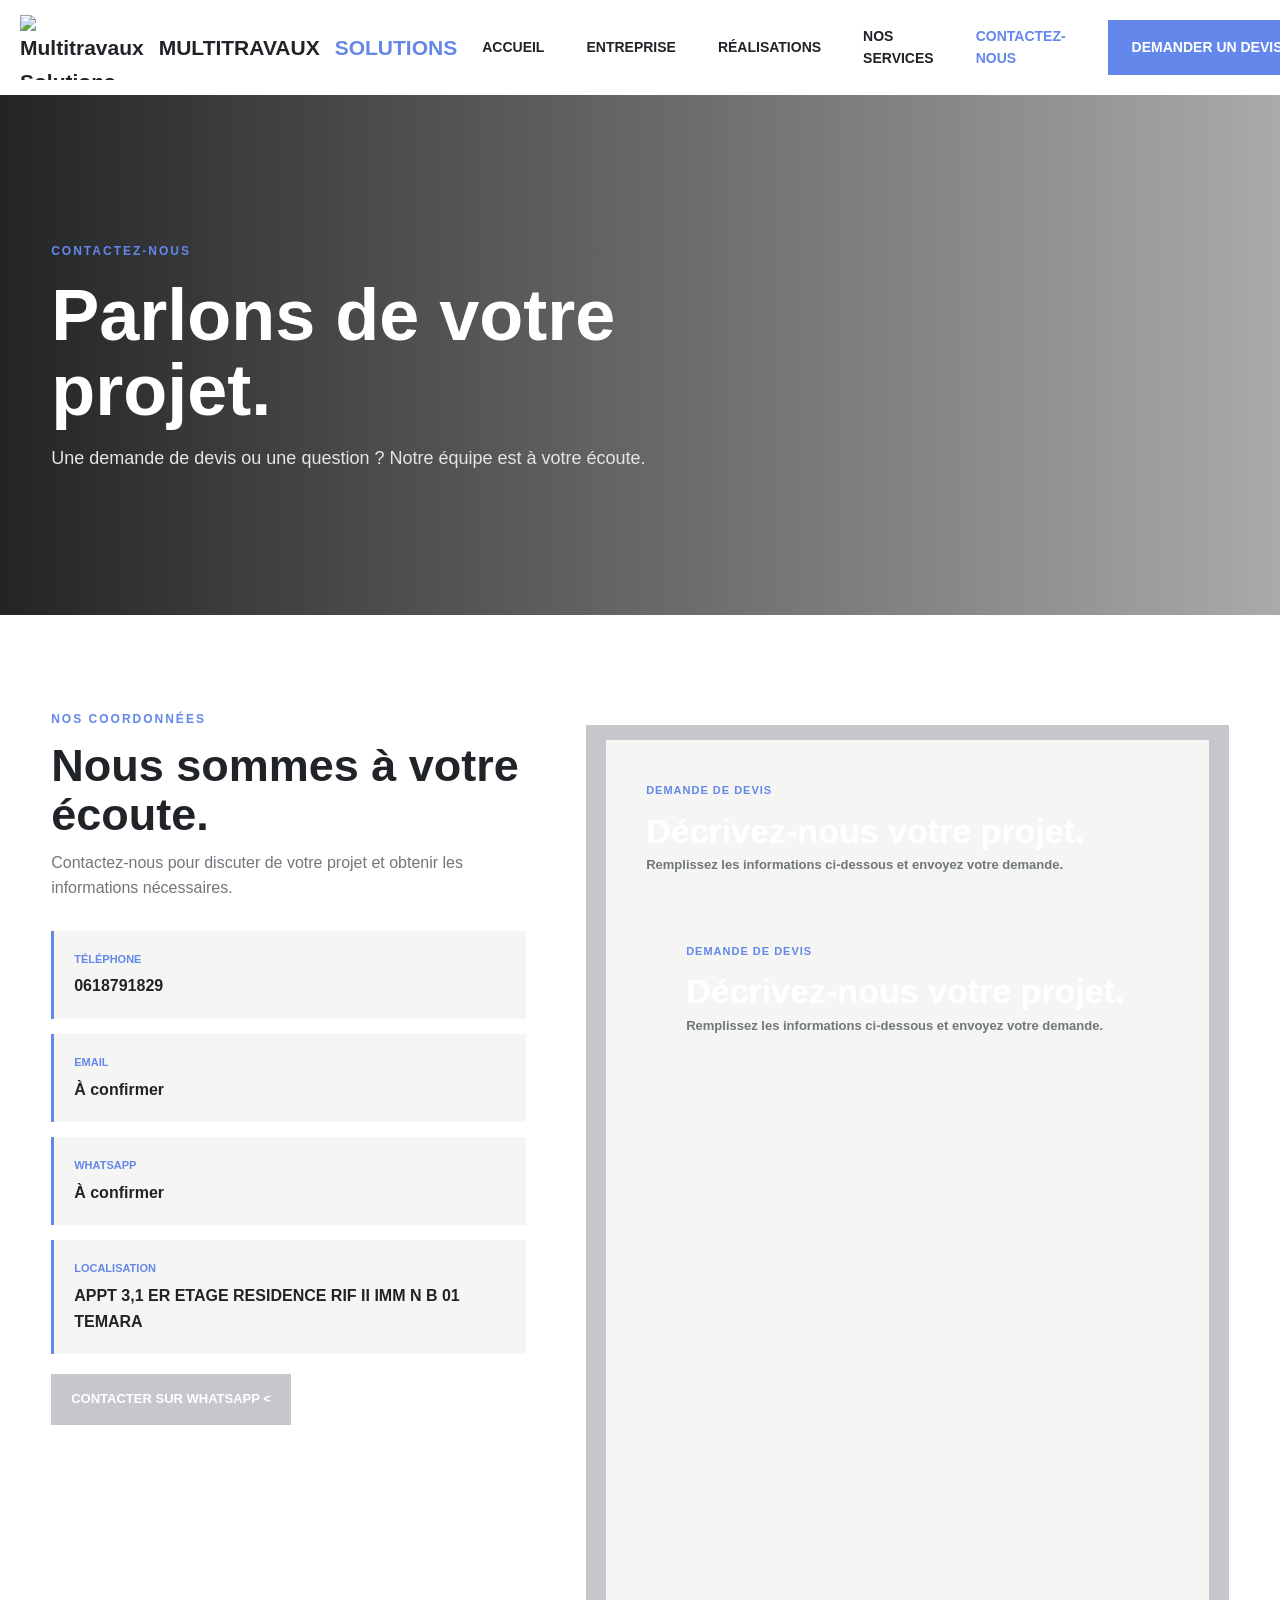
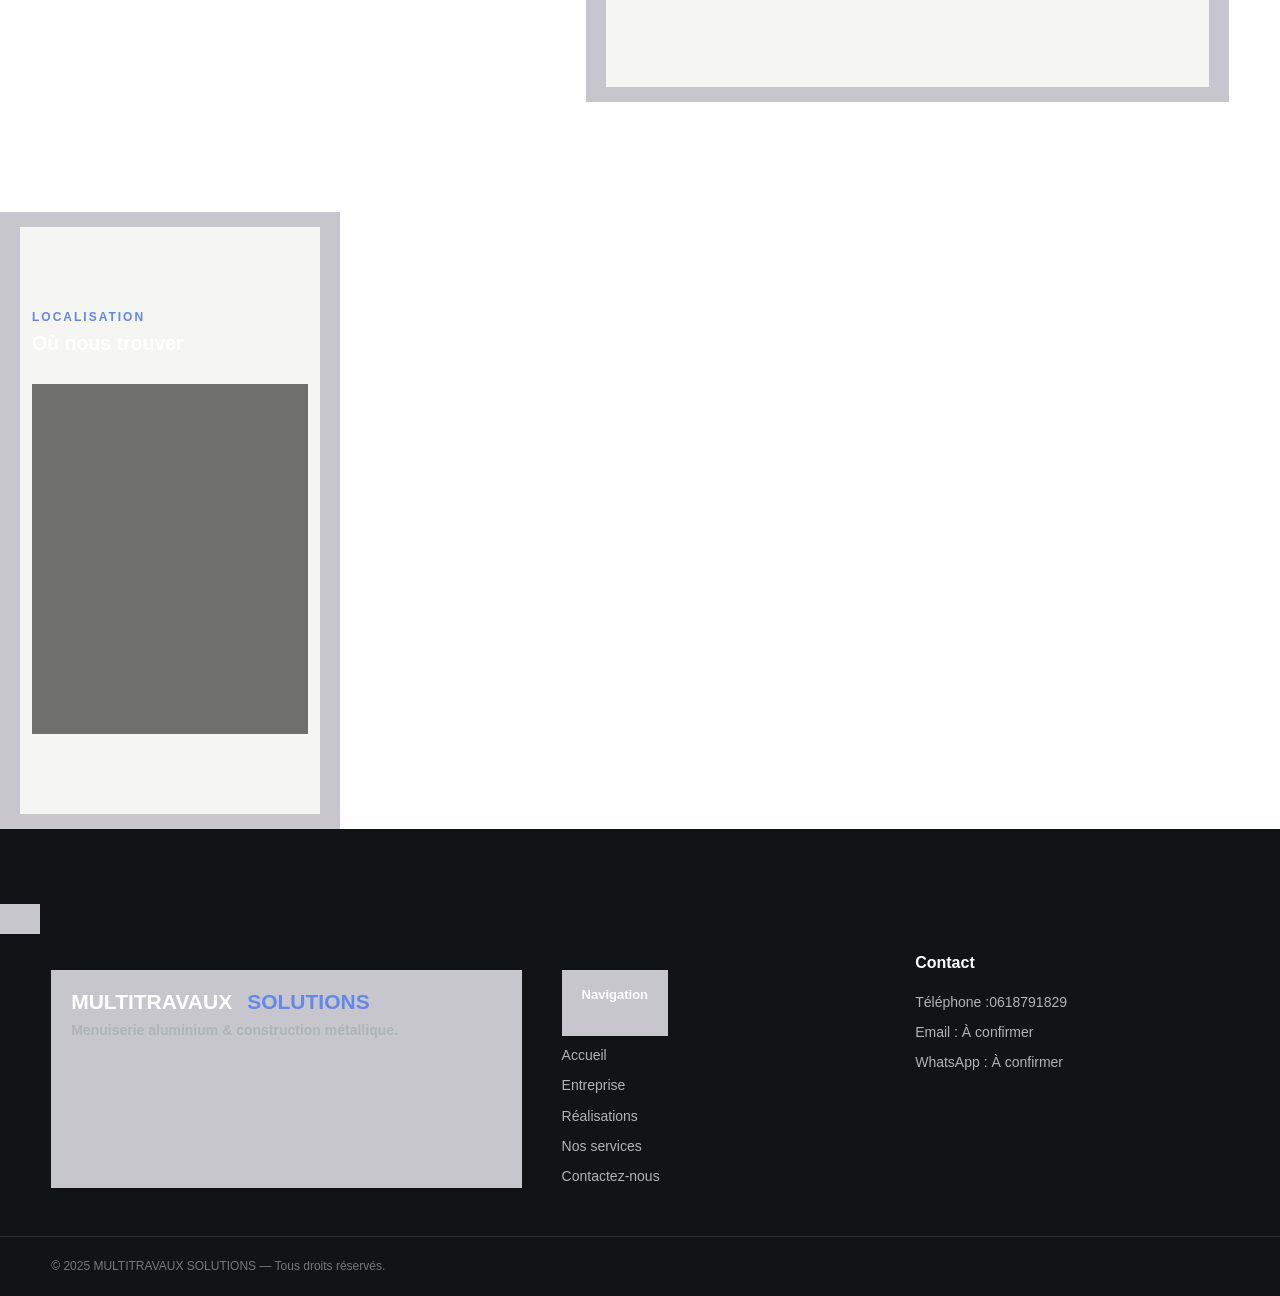
==== contact.html @ ccea805b "Add files via upload" ====
<!DOCTYPE html>
<html lang="fr">

<head>

    <meta charset="UTF-8">

    <meta name="viewport"
          content="width=device-width, initial-scale=1.0">

    <title>
        Contact | MULTITRAVAUX SOLUTIONS
    </title>

    <link rel="stylesheet" href="style.css">

</head>

<body>


<header>

    <div class="container navbar">

        <a href="index.html" class="logo">
            <img src="image/logo,png" alt="Multitravaux Solutions">
            MULTITRAVAUX <span>SOLUTIONS</span>
        </a>

        <button class="menu-btn" onclick="toggleMenu()">
            ☰
        </button>

        <nav id="navLinks">

            <a href="index.html">
                ACCUEIL
            </a>

            <a href="entreprise.html">
                ENTREPRISE
            </a>

            <a href="realisations.html">
                RÉALISATIONS
            </a>

            <a href="services.html">
                NOS SERVICES
            </a>

            <a href="contact.html" class="active">
                CONTACTEZ-NOUS
            </a>

            <a href="contact.html" class="quote-btn">
                DEMANDER UN DEVIS
            </a>

        </nav>

    </div>

</header>


<section class="contact-hero">

    <div class="container">

        <span class="eyebrow">
            CONTACTEZ-NOUS
        </span>

        <h1>
            Parlons de votre projet.
        </h1>

        <p>
            Une demande de devis ou une question ?
            Notre équipe est à votre écoute.
        </p>

    </div>

</section>


<section class="section">

    <div class="container contact-layout">


        <!-- CONTACT INFO -->

        <div class="contact-side">

            <span class="eyebrow">
                NOS COORDONNÉES
            </span>

            <h2>
                Nous sommes à votre écoute.
            </h2>

            <p>
                Contactez-nous pour discuter de votre projet
                et obtenir les informations nécessaires.
            </p>


            <div class="contact-details">

                <div>
                    <span>
                        TÉLÉPHONE
                    </span>

                    <strong>
                       0618791829
                    </strong>
                </div>


                <div>
                    <span>
                        EMAIL
                    </span>

                    <strong>
                        À confirmer
                    </strong>
                </div>


                <div>
                    <span>
                        WHATSAPP
                    </span>

                    <strong>
                        À confirmer
                    </strong>
                </div>


                <div>
                    <span>
                        LOCALISATION
                    </span>

                    <strong>
                       APPT 3,1 ER ETAGE RESIDENCE RIF II IMM N B 01 TEMARA
                    </strong>
                </div>

            </div>
                <a href="https://wa.me/212717233730"
                    class="whatsapp-btn"
                    target="_blank">

                        CONTACTER SUR WHATSAPP

                <

                        
        </div>


        <!-- FORM -->

        <div class="form-box">

            <span class="tag">
                DEMANDE DE DEVIS
            </span>

            <h2>
                Décrivez-nous votre projet.
            </h2>

            <p>
                Remplissez les informations ci-dessous
                et envoyez votre demande.
            </p>

            <div class="form-box">

    <span class="tag">
        DEMANDE DE DEVIS
    </span>

    <h2>
        Décrivez-nous votre projet.
    </h2>

    <p>
        Remplissez les informations ci-dessous
        et envoyez votre demande.
    </p>

        <!-- JOTFORM -->
        <iframe
            id="JotFormIFrame-262285543872061"
            title="Demande de devis professionnel"
            onload="window.parent.scrollTo(0,0)"
            allowtransparency="true"
            allow="geolocation; microphone; camera; fullscreen; payment"
            src="https://form.jotform.com/262285543872061"
            frameborder="0"
            style="min-width:100%;max-width:100%;height:539px;border:none;"
            scrolling="no">
        </iframe>

        <script src="https://cdn.jotfor.ms/s/umd/latest/for-form-embed-handler.js"></script>
        
        <script>
            window.jotformEmbedHandler(
                "iframe[id='JotFormIFrame-262285543872061']",
                "https://form.jotform.com/"
            );
        </script>

    </div>
          
</section>


<section class="map-section">

    <div class="container">

        <span class="eyebrow">
            LOCALISATION
        </span>

        <h2>
            Où nous trouver
        </h2>

        <div class="map">
            <iframe
                src="https://www.google.com/maps?q=33.921257,-6.899872&output=embed"
                width="100%"
                height="400"
                style="border:0;"
                allowfullscreen=""
                loading="lazy"
                referrerpolicy="no-referrer-when-downgrade">
            </iframe>
        </div>
</div>

    </div>

</section>


<footer>

    <div class="container footer-grid">

        <div>

            <div class="logo">
                MULTITRAVAUX <span>SOLUTIONS</span>
            </div>

            <p>
                Menuiserie aluminium & construction métallique.
            </p>

        </div>


        <div>

            <h4>
                Navigation
            </h4>

            <a href="index.html">Accueil</a>
            <a href="entreprise.html">Entreprise</a>
            <a href="realisations.html">Réalisations</a>
            <a href="services.html">Nos services</a>
            <a href="contact.html">Contactez-nous</a>

        </div>


        <div>

            <h4>
                Contact
            </h4>

            <p>
                Téléphone :0618791829
            </p>

            <p>
                Email : À confirmer
            </p>

            <p>
                WhatsApp : À confirmer
            </p>

        </div>

    </div>


    <div class="footer-bottom">

        <div class="container">
            © 2025 MULTITRAVAUX SOLUTIONS —
            Tous droits réservés.
        </div>

    </div>

</footer>


<script src="script.js"></script>

</body>
---- style.css ----
* {
    margin: 0;
    padding: 0;
    box-sizing: border-box;
}

:root {
    --orange: #6387ea;
    --dark: #c7c6cd;
    --dark2: #20252a;
    --light: #f5f5f3;
    --white: #ffffff;
    --text: #202428;
    --gray: #70777d;
    --border: #e5e5e5;
}

html {
    scroll-behavior: smooth;
}

body {
    font-family: Arial, Helvetica, sans-serif;
    color: var(--text);
    background: white;
    line-height: 1.6;
}

a {
    text-decoration: none;
    color: inherit;
}

img {
    display: block;
    width: 100%;
    object-fit: cover;
}

.container {
    width: 92%;
    max-width: 1180px;
    margin: auto;
}

header .container {
    width: 100%;
    max-width: 100%;
    padding: 0 20px;   /* jdid: bghd l-logo mn l-hafa b espace zghir bark */
}

.navbar {
    min-height: 95px;
    display: flex;
    align-items: center;
    justify-content: space-between;
    gap: 25px;
}

.logo {
    display: flex;
    align-items: center;
    gap: 15px;  
    font-size: 21px;
    font-weight: 900;
}

.logo img {
    height: 65px;
    width: auto;
}
.logo span {
    color: var(--orange);
}

nav {
    display: flex;
    align-items: center;
    gap: 42px;   
}
nav a {
    font-size: 14px;
    font-weight: 700;
    transition: .3s;
}

nav a:hover,
nav a.active {
    color: var(--orange);
}

.quote-btn {
    display: inline-block;
    background: var(--orange);
    color: white !important;
    padding: 16px 24px;
    white-space: nowrap;
}

.menu-btn {
    display: none;
    background: none;
    border: none;
    font-size: 28px;
    cursor: pointer;
}


/* ================= HERO ================= */

.home-hero,
.page-hero,
.contact-hero {
    min-height: 520px;
    display: flex;
    align-items: center;
    color: white;
    background:
        linear-gradient(
            90deg,
            rgba(10,12,14,.9),
            rgba(10,12,14,.35)
        ),
        url("https://images.unsplash.com/photo-1504917595217-d4dc5ebe6122?auto=format&fit=crop&w=1800&q=85")
        center/cover;
}

.page-hero {
    min-height: 430px;
}

.contact-hero {
    background:
        linear-gradient(
            90deg,
            rgba(10,12,14,.9),
            rgba(10,12,14,.35)
        ),
        url("https://images.unsplash.com/photo-1497366754035-f200968a6e72?auto=format&fit=crop&w=1800&q=85")
        center/cover;
}

.home-hero h1,
.page-hero h1,
.contact-hero h1 {
    max-width: 800px;
    font-size: clamp(45px, 6vw, 72px);
    line-height: 1.05;
    margin: 15px 0;
}

.home-hero p,
.page-hero p,
.contact-hero p {
    max-width: 650px;
    color: #e5e5e5;
    font-size: 18px;
}

.eyebrow {
    color: var(--orange);
    font-size: 12px;
    font-weight: 800;
    letter-spacing: 2px;
    text-transform: uppercase;
}


/* ================= BUTTON ================= */

.btn {
    display: inline-block;
    background: var(--orange);
    color: white;
    border: none;
    padding: 15px 25px;
    font-size: 13px;
    font-weight: 800;
    cursor: pointer;
    transition: .3s;
}

.btn:hover {
    transform: translateY(-3px);
    background: #7693e2;
}

.btn-dark {
    background: var(--dark);
}

.btn-white {
    background: white;
    color: var(--dark);
}

.hero-buttons {
    display: flex;
    gap: 15px;
    margin-top: 30px;
}

.btn-outline {
    background: transparent;
    border: 1px solid white;
}

.center-btn {
    text-align: center;
    margin-top: 40px;
}


/* ================= SECTIONS ================= */

.section {
    padding: 90px 0;
}

.light-section {
    background: var(--light);
}

.section-head {
    max-width: 750px;
    margin-bottom: 45px;
}

.section h2 {
    font-size: clamp(32px,4vw,48px);
    line-height: 1.1;
    margin: 10px 0 15px;
}

.section p {
    color: var(--gray);
}


/* ================= TWO COLUMNS ================= */

.two-columns {
    display: grid;
    grid-template-columns: 1fr 1fr;
    gap: 60px;
    align-items: center;
}

.two-columns img {
    height: 470px;
}


/* ================= CARDS ================= */

.cards {
    display: grid;
    grid-template-columns: repeat(3,1fr);
    gap: 25px;
}

.card {
    background: white;
    border: 1px solid var(--border);
    overflow: hidden;
    transition: .3s;
}

.card:hover {
    transform: translateY(-5px);
    box-shadow: 0 15px 35px rgba(0,0,0,.08);
}

.card img {
    height: 240px;
}

.card-content {
    padding: 25px;
}

.card-content h3 {
    font-size: 21px;
    margin-bottom: 8px;
}

.tag {
    display: inline-block;
    color: var(--orange);
    font-size: 11px;
    font-weight: 800;
    letter-spacing: 1px;
    margin-bottom: 8px;
}


/* ================= PROJECT ================= */

.project-feature {
    display: grid;
    grid-template-columns: 1.3fr 1fr;
    background: var(--light);
}

.project-feature img {
    height: 430px;
}

.project-feature > div {
    padding: 50px;
    display: flex;
    flex-direction: column;
    justify-content: center;
}

.project-grid {
    display: grid;
    grid-template-columns: repeat(2,1fr);
    gap: 25px;
}

.project-card {
    border: 1px solid var(--border);
    overflow: hidden;
    background: white;
}

.project-card img {
    height: 330px;
}

.project-info {
    padding: 25px;
}

.project-info h3 {
    font-size: 25px;
    margin-bottom: 8px;
}


/* ================= SERVICES ================= */

.service-list {
    display: flex;
    flex-direction: column;
    gap: 80px;
}

.service-row {
    display: grid;
    grid-template-columns: 1fr 1fr;
    gap: 60px;
    align-items: center;
}

.service-row.reverse img {
    order: 2;
}

.service-row img {
    height: 420px;
}

.service-row h2 {
    font-size: 42px;
}


/* ================= VALUES ================= */

.values-grid {
    display: grid;
    grid-template-columns: repeat(2,1fr);
    gap: 20px;
}

.value-big {
    padding: 35px;
    background: white;
    border-left: 4px solid var(--orange);
}

.value-big strong {
    display: block;
    font-size: 22px;
    margin-bottom: 10px;
}


/* ================= DARK ================= */

.dark-section {
    background: var(--dark);
    color: white;
}

.dark-section p {
    color: #bfc4c7;
}

.process-grid {
    display: grid;
    grid-template-columns: repeat(3,1fr);
    gap: 20px;
    margin-top: 40px;
}

.process-grid div {
    padding: 30px;
    border: 1px solid #333;
}

.process-grid span {
    color: var(--orange);
    font-weight: 900;
    font-size: 28px;
}


/* ================= CONTACT ================= */

.contact-layout {
    display: grid;
    grid-template-columns: .85fr 1.15fr;
    gap: 60px;
}

.contact-side h2 {
    font-size: 45px;
    line-height: 1.1;
    margin: 10px 0;
}

.contact-details {
    display: grid;
    gap: 15px;
    margin-top: 30px;
}

.contact-details div {
    padding: 20px;
    background: var(--light);
    border-left: 3px solid var(--orange);
}

.contact-details span {
    display: block;
    color: var(--orange);
    font-size: 11px;
    font-weight: 800;
}

.contact-details strong {
    display: block;
    margin-top: 5px;
}

.whatsapp-btn {
    display: inline-block;
    margin-top: 20px;
    background: var(--dark);
    color: white;
    padding: 15px 20px;
    font-size: 13px;
    font-weight: 800;
}

.form-box {
    background: var(--light);
    padding: 40px;
}

.form-box h2 {
    font-size: 34px;
    margin: 5px 0;
}

.form-box p {
    margin-bottom: 25px;
}

form {
    display: grid;
    gap: 15px;
}

.form-row {
    display: grid;
    grid-template-columns: 1fr 1fr;
    gap: 15px;
}

input,
select,
textarea {
    width: 100%;
    border: 1px solid #ddd;
    background: white;
    padding: 15px;
    font: inherit;
    outline: none;
}

input:focus,
select:focus,
textarea:focus {
    border-color: var(--orange);
}

textarea {
    min-height: 160px;
    resize: vertical;
}


/* ================= MAP ================= */

.map-section {
    padding: 80px 0;
    background: var(--light);
}

.map {
    height: 350px;
    margin-top: 25px;
    display: flex;
    align-items: center;
    justify-content: center;
    color: white;
    font-weight: 800;
    background:
        linear-gradient(rgba(0,0,0,.55),rgba(0,0,0,.55)),
        url("https://images.unsplash.com/photo-1524666041070-9f7d3f5c3f22?auto=format&fit=crop&w=1600&q=85")
        center/cover;
}


/* ================= CTA ================= */

.cta {
    padding: 55px 0;
    background: var(--orange);
    color: white;
}

.cta-content {
    display: flex;
    align-items: center;
    justify-content: space-between;
    gap: 25px;
}

.cta h2 {
    font-size: 35px;
}

.cta .eyebrow {
    color: white;
}


/* ================= FOOTER ================= */

footer {
    background: #111416;
    color: white;
    padding-top: 55px;
}

.footer-grid {
    display: grid;
    grid-template-columns: 1.5fr 1fr 1fr;
    gap: 40px;
    padding-bottom: 40px;
}

footer h4 {
    margin-bottom: 15px;
}

footer a,
footer p {
    display: block;
    color: #aeb4b8;
    font-size: 14px;
    margin-bottom: 8px;
}

.footer-bottom {
    border-top: 1px solid #292d30;
    padding: 20px 0;
    color: #777;
    font-size: 12px;
}


/* ================= MOBILE ================= */

@media(max-width:800px) {

    .menu-btn {
        display: block;
    }

    nav {
        display: none;
        position: absolute;
        top: 82px;
        left: 0;
        right: 0;
        background: white;
        padding: 25px;
        flex-direction: column;
        align-items: flex-start;
        gap: 20px;
        border-bottom: 1px solid var(--border);
    }

    nav.show {
        display: flex;
    }

    .home-hero,
    .page-hero,
    .contact-hero {
        min-height: 500px;
    }

    .home-hero h1,
    .page-hero h1,
    .contact-hero h1 {
        font-size: 48px;
    }

    .section {
        padding: 65px 0;
    }

    .two-columns,
    .project-feature,
    .contact-layout,
    .service-row {
        grid-template-columns: 1fr;
    }

    .service-row.reverse img {
        order: 0;
    }

    .service-row img,
    .two-columns img {
        height: 330px;
    }

    .cards,
    .project-grid,
    .values-grid,
    .process-grid,
    .footer-grid {
        grid-template-columns: 1fr;
    }

    .project-feature > div {
        padding: 35px;
    }

    .hero-buttons,
    .cta-content {
        flex-direction: column;
        align-items: flex-start;
    }

    .form-row {
        grid-template-columns: 1fr;
    }

    .form-box {
        padding: 25px;
    }

}
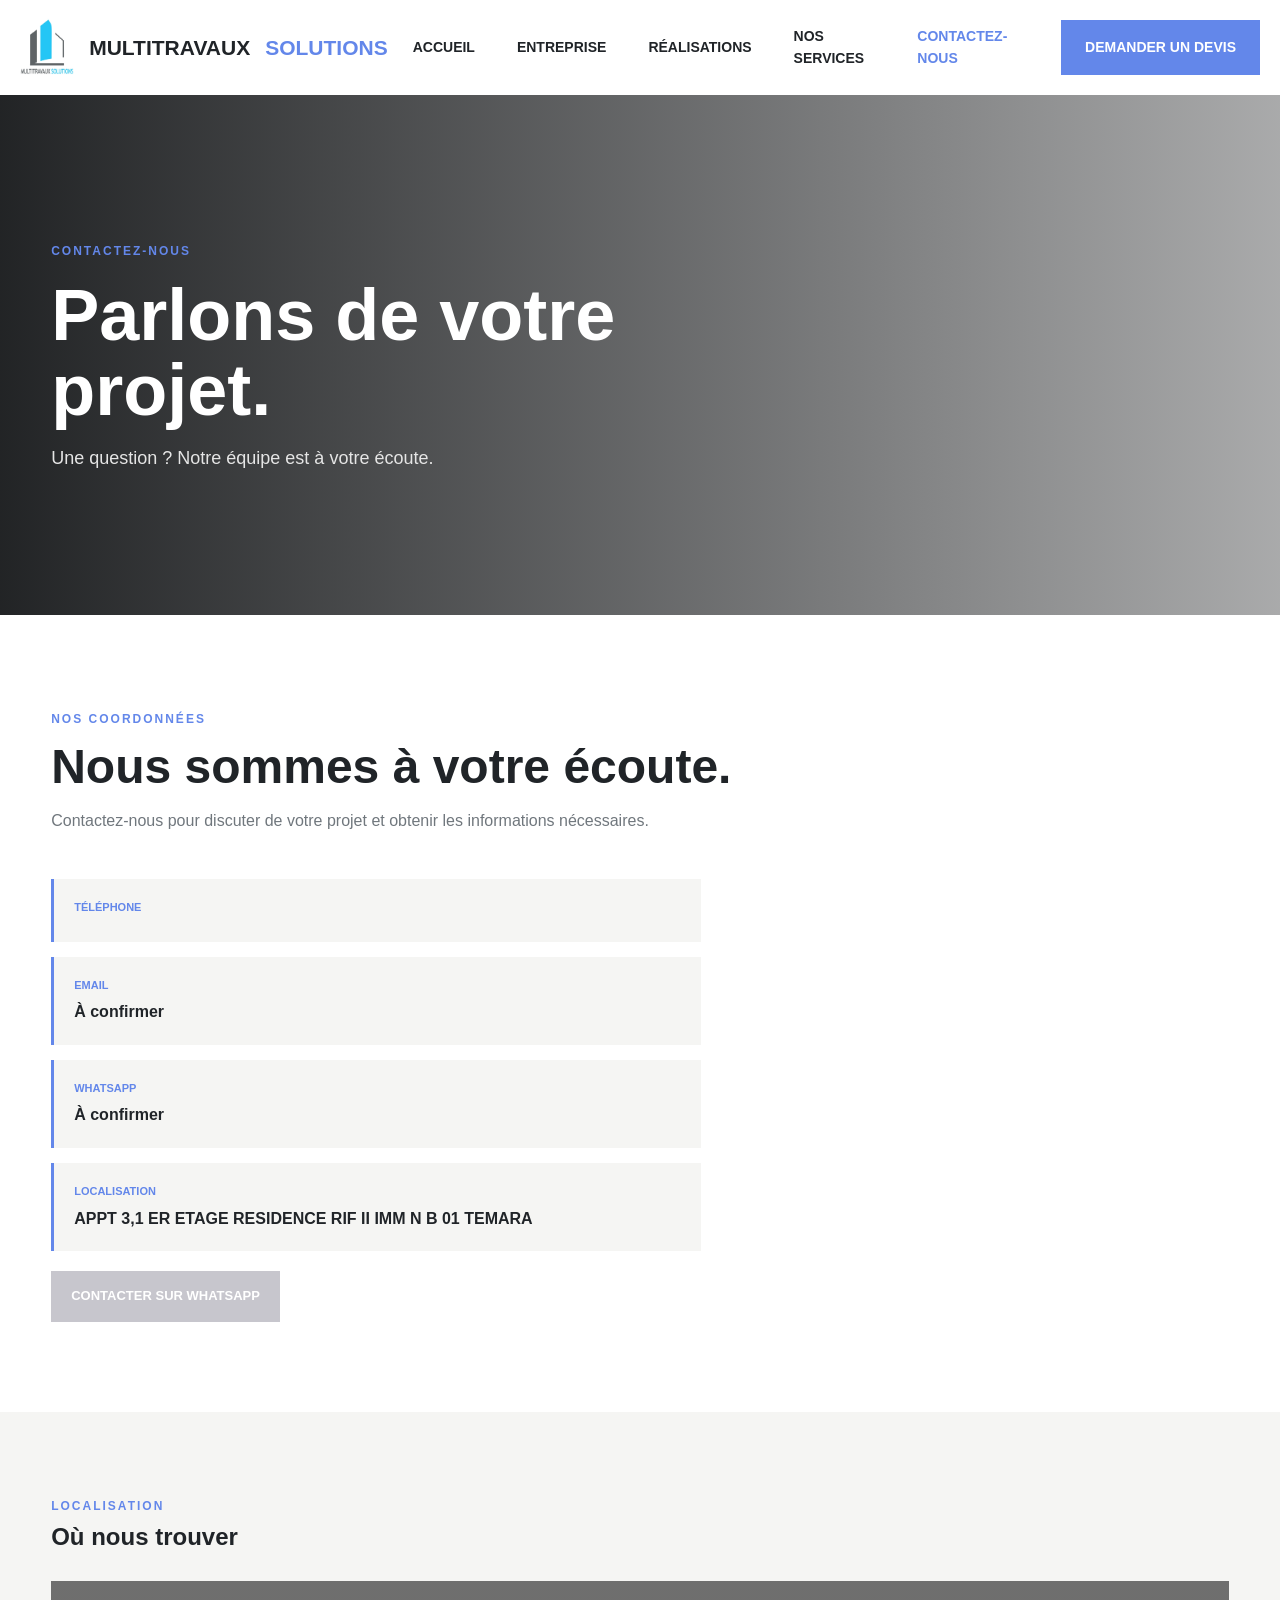
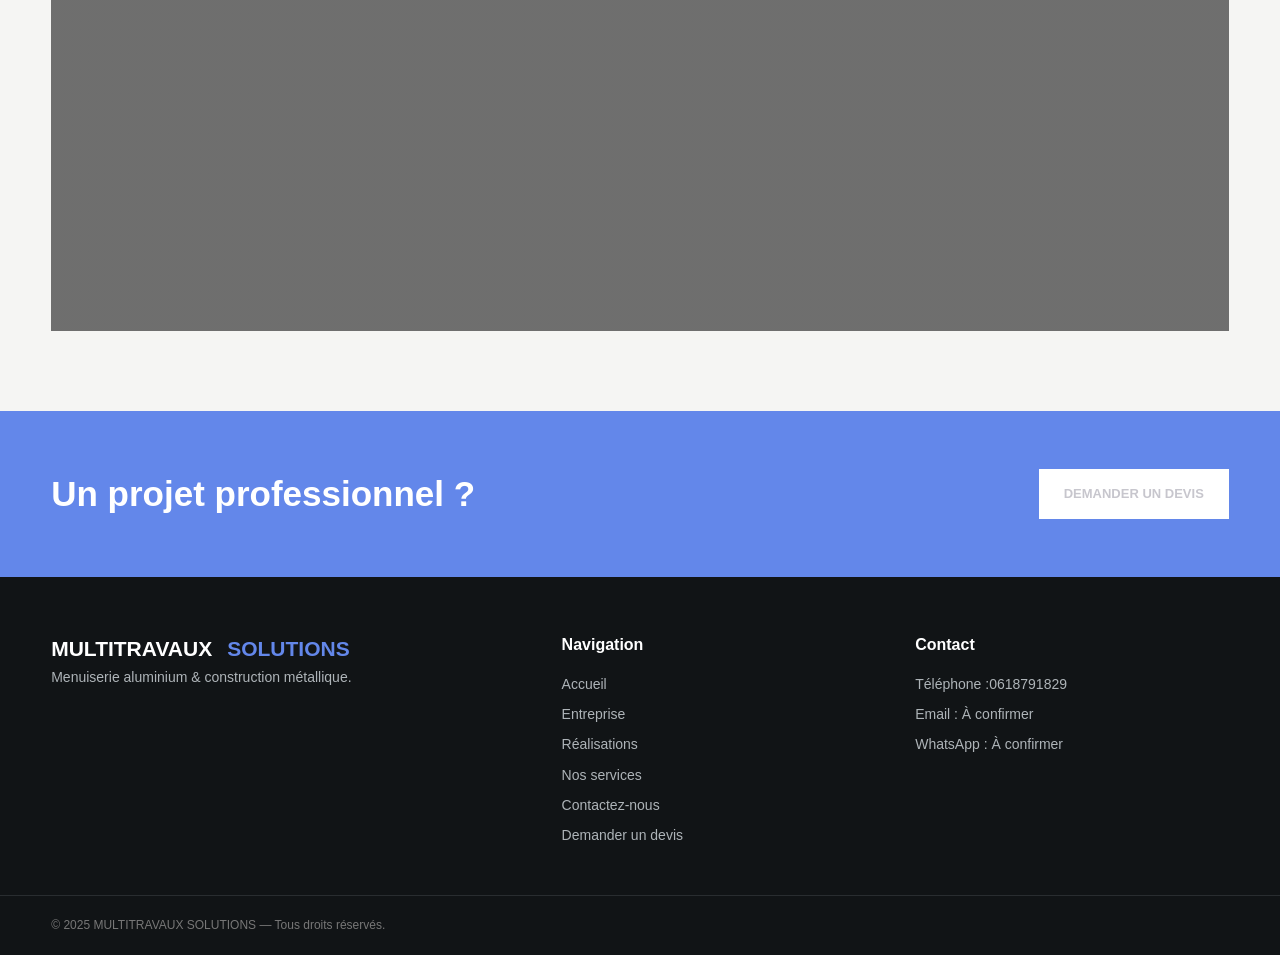
==== commit c0487366: "Add files via upload" ====
--- a/contact.html
+++ b/contact.html
@@ -11,6 +11,7 @@
     <title>
         Contact | MULTITRAVAUX SOLUTIONS
     </title>
+    <link rel="icon" type="image/png" href="image/favicon.jpeg">
 
     <link rel="stylesheet" href="style.css">
 
@@ -24,7 +25,7 @@
     <div class="container navbar">
 
         <a href="index.html" class="logo">
-            <img src="image/logo,png" alt="Multitravaux Solutions">
+            <img src="image/LOGO Casque vectorisé (50 x 60) mm_page-0001.jpg" alt="Multitravaux Solutions">
             MULTITRAVAUX <span>SOLUTIONS</span>
         </a>
 
@@ -54,7 +55,7 @@
                 CONTACTEZ-NOUS
             </a>
 
-            <a href="contact.html" class="quote-btn">
+            <a href="devis.html" class="quote-btn">
                 DEMANDER UN DEVIS
             </a>
 
@@ -78,8 +79,7 @@
         </h1>
 
         <p>
-            Une demande de devis ou une question ?
-            Notre équipe est à votre écoute.
+            Une question ? Notre équipe est à votre écoute.
         </p>
 
     </div>
@@ -89,12 +89,9 @@
 
 <section class="section">
 
-    <div class="container contact-layout">
-
-
-        <!-- CONTACT INFO -->
-
-        <div class="contact-side">
+    <div class="container">
+
+        <div class="section-head">
 
             <span class="eyebrow">
                 NOS COORDONNÉES
@@ -109,121 +106,66 @@
                 et obtenir les informations nécessaires.
             </p>
 
-
-            <div class="contact-details">
-
-                <div>
-                    <span>
-                        TÉLÉPHONE
-                    </span>
-
-                    <strong>
-                       0618791829
-                    </strong>
-                </div>
-
-
-                <div>
-                    <span>
-                        EMAIL
-                    </span>
-
-                    <strong>
-                        À confirmer
-                    </strong>
-                </div>
-
-
-                <div>
-                    <span>
-                        WHATSAPP
-                    </span>
-
-                    <strong>
-                        À confirmer
-                    </strong>
-                </div>
-
-
-                <div>
-                    <span>
-                        LOCALISATION
-                    </span>
-
-                    <strong>
-                       APPT 3,1 ER ETAGE RESIDENCE RIF II IMM N B 01 TEMARA
-                    </strong>
-                </div>
-
-            </div>
-                <a href="https://wa.me/212717233730"
-                    class="whatsapp-btn"
-                    target="_blank">
-
-                        CONTACTER SUR WHATSAPP
-
-                <
-
-                        
-        </div>
-
-
-        <!-- FORM -->
-
-        <div class="form-box">
-
-            <span class="tag">
-                DEMANDE DE DEVIS
-            </span>
-
-            <h2>
-                Décrivez-nous votre projet.
-            </h2>
-
-            <p>
-                Remplissez les informations ci-dessous
-                et envoyez votre demande.
-            </p>
-
-            <div class="form-box">
-
-    <span class="tag">
-        DEMANDE DE DEVIS
-    </span>
-
-    <h2>
-        Décrivez-nous votre projet.
-    </h2>
-
-    <p>
-        Remplissez les informations ci-dessous
-        et envoyez votre demande.
-    </p>
-
-        <!-- JOTFORM -->
-        <iframe
-            id="JotFormIFrame-262285543872061"
-            title="Demande de devis professionnel"
-            onload="window.parent.scrollTo(0,0)"
-            allowtransparency="true"
-            allow="geolocation; microphone; camera; fullscreen; payment"
-            src="https://form.jotform.com/262285543872061"
-            frameborder="0"
-            style="min-width:100%;max-width:100%;height:539px;border:none;"
-            scrolling="no">
-        </iframe>
-
-        <script src="https://cdn.jotfor.ms/s/umd/latest/for-form-embed-handler.js"></script>
-        
-        <script>
-            window.jotformEmbedHandler(
-                "iframe[id='JotFormIFrame-262285543872061']",
-                "https://form.jotform.com/"
-            );
-        </script>
-
-    </div>
-          
+        </div>
+
+
+        <div class="contact-details" style="max-width:650px;">
+
+            <div>
+                <span>
+                    TÉLÉPHONE
+                </span>
+
+                <strong>
+                  
+                </strong>
+            </div>
+
+
+            <div>
+                <span>
+                    EMAIL
+                </span>
+
+                <strong>
+                    À confirmer
+                </strong>
+            </div>
+
+
+            <div>
+                <span>
+                    WHATSAPP
+                </span>
+
+                <strong>
+                    À confirmer
+                </strong>
+            </div>
+
+
+            <div>
+                <span>
+                    LOCALISATION
+                </span>
+
+                <strong>
+                   APPT 3,1 ER ETAGE RESIDENCE RIF II IMM N B 01 TEMARA
+                </strong>
+            </div>
+
+        </div>
+
+        <a href="https://wa.me/212717233730"
+            class="whatsapp-btn"
+            target="_blank">
+
+                CONTACTER SUR WHATSAPP
+
+        </a>
+
+    </div>
+
 </section>
 
 
@@ -250,7 +192,23 @@
                 referrerpolicy="no-referrer-when-downgrade">
             </iframe>
         </div>
-</div>
+
+    </div>
+
+</section>
+
+
+<section class="cta">
+
+    <div class="container cta-content">
+
+        <h2>
+            Un projet professionnel ?
+        </h2>
+
+        <a href="devis.html" class="btn btn-white">
+            DEMANDER UN DEVIS
+        </a>
 
     </div>
 
@@ -285,7 +243,7 @@
             <a href="realisations.html">Réalisations</a>
             <a href="services.html">Nos services</a>
             <a href="contact.html">Contactez-nous</a>
-
+            <a href="devis.html">Demander un devis</a>
         </div>
 
 
@@ -315,7 +273,7 @@
     <div class="footer-bottom">
 
         <div class="container">
-            © 2025 MULTITRAVAUX SOLUTIONS —
+            ©️ 2025 MULTITRAVAUX SOLUTIONS —
             Tous droits réservés.
         </div>
 
@@ -326,4 +284,5 @@
 
 <script src="script.js"></script>
 
-</body>+</body>
+</html>
--- a/style.css
+++ b/style.css
@@ -272,7 +272,8 @@
 }
 
 .card img {
-    height: 240px;
+    height: 240px
+    
 }
 
 .card-content {
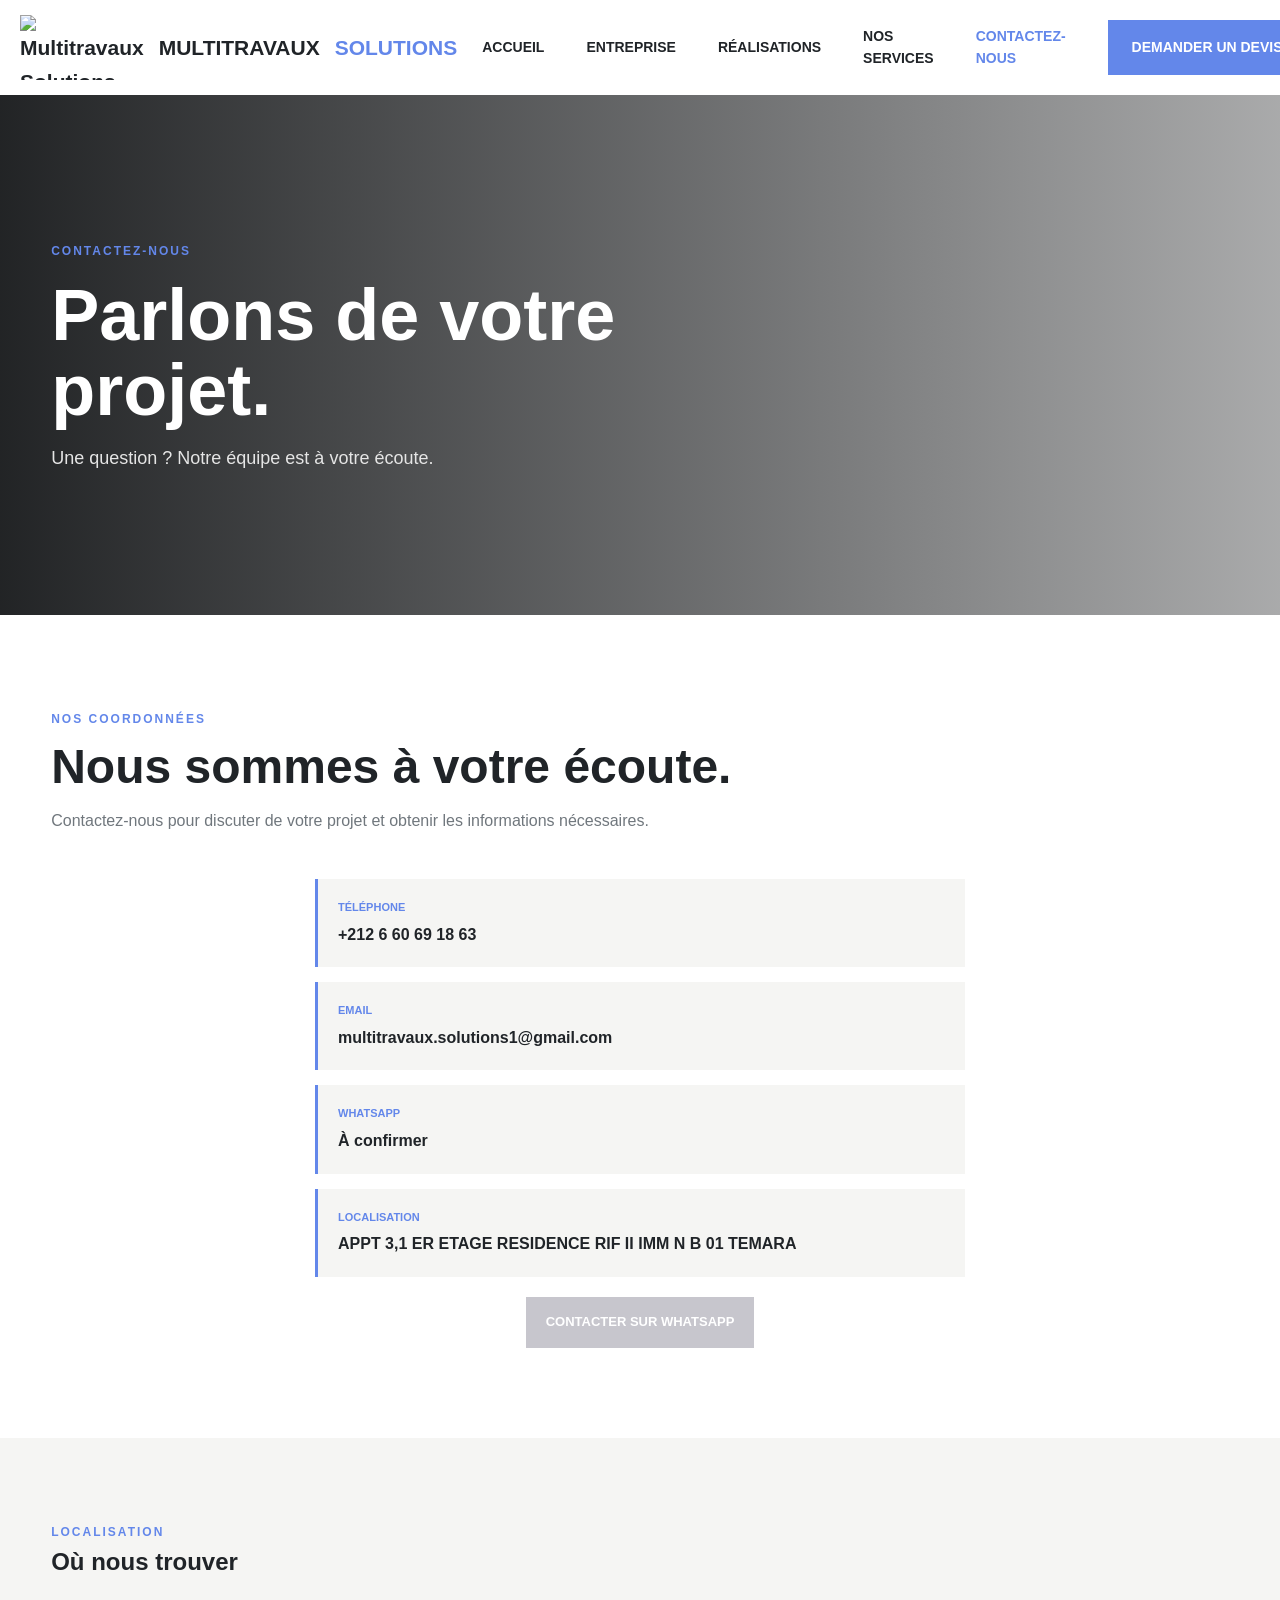
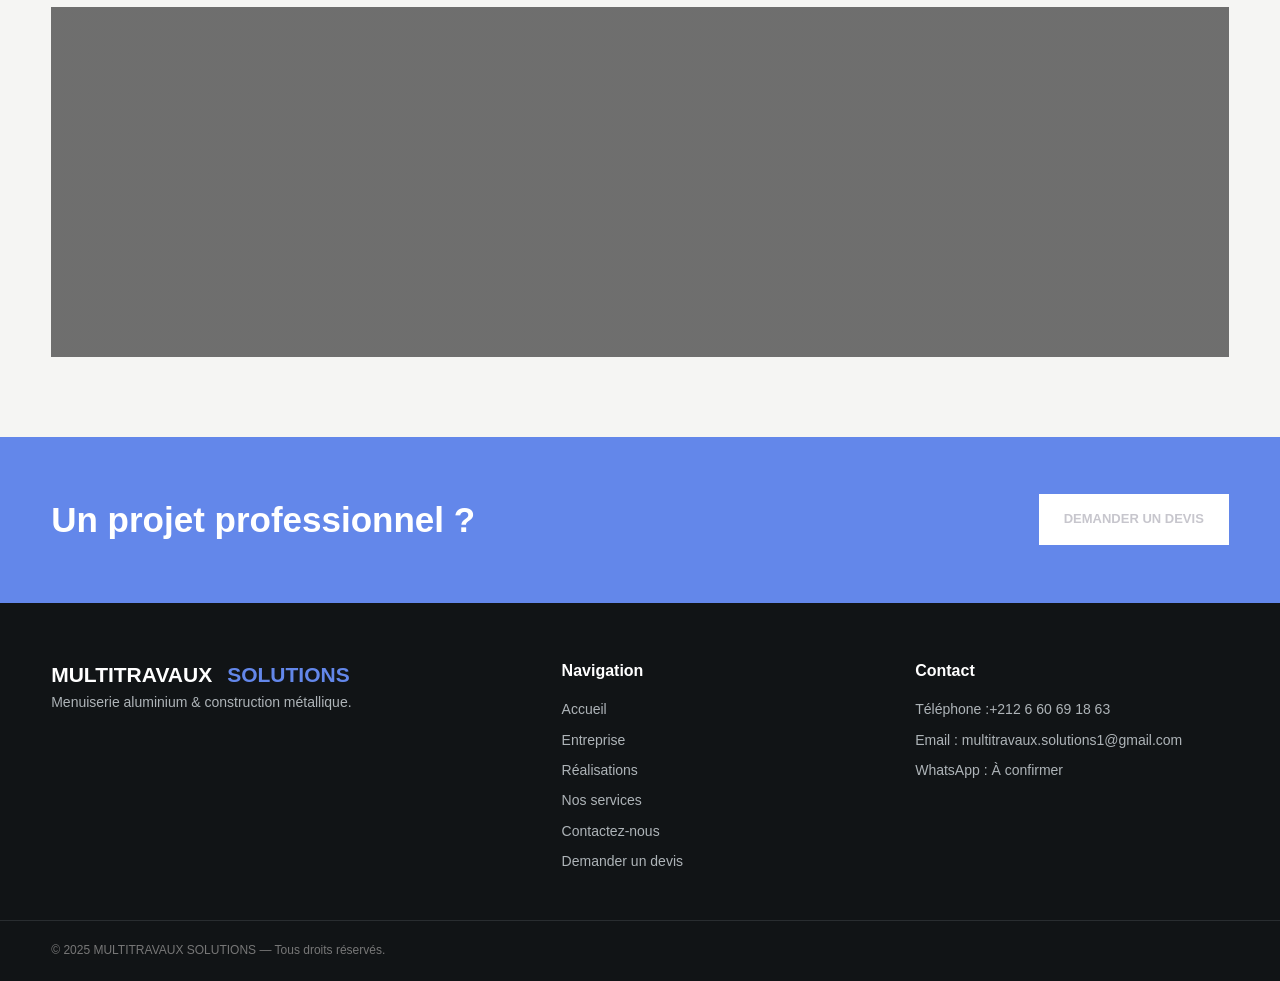
==== commit a1104b02: "Update contact.html" ====
--- a/contact.html
+++ b/contact.html
@@ -67,6 +67,13 @@
 
 
 <section class="contact-hero">
+        <div class="hero-slideshow">
+            <div class="hero-slide" style="background-image:url('image/image5peg.jpeg')"></div>
+            <div class="hero-slide" style="background-image:url('image/image6.jpeg')"></div>
+            <div class="hero-slide" style="background-image:url('image/image7.jpeg')"></div>
+            <div class="hero-slide" style="background-image:url('image/image8.jpeg')"></div>
+        </div>
+
 
     <div class="container">
 
@@ -91,7 +98,7 @@
 
     <div class="container">
 
-        <div class="section-head">
+        <div class="section-head centered">
 
             <span class="eyebrow">
                 NOS COORDONNÉES
@@ -109,7 +116,7 @@
         </div>
 
 
-        <div class="contact-details" style="max-width:650px;">
+        <div class="contact-details centered" style="max-width:650px;margin-left:auto;margin-right:auto;">
 
             <div>
                 <span>
@@ -117,7 +124,7 @@
                 </span>
 
                 <strong>
-                  
+                  +212 6 60 69 18 63
                 </strong>
             </div>
 
@@ -128,6 +135,17 @@
                 </span>
 
                 <strong>
+                   multitravaux.solutions1@gmail.com
+                </strong>
+            </div>
+
+
+            <div>
+                <span>
+                    WHATSAPP
+                </span>
+
+                <strong>
                     À confirmer
                 </strong>
             </div>
@@ -135,17 +153,6 @@
 
             <div>
                 <span>
-                    WHATSAPP
-                </span>
-
-                <strong>
-                    À confirmer
-                </strong>
-            </div>
-
-
-            <div>
-                <span>
                     LOCALISATION
                 </span>
 
@@ -156,8 +163,9 @@
 
         </div>
 
-        <a href="https://wa.me/212717233730"
+        <a href="https://wa.me/+212 618-791829"
             class="whatsapp-btn"
+            style="display: table;margin: 20px auto 0;"
             target="_blank">
 
                 CONTACTER SUR WHATSAPP
@@ -254,11 +262,11 @@
             </h4>
 
             <p>
-                Téléphone :0618791829
-            </p>
-
-            <p>
-                Email : À confirmer
+                Téléphone :+212 6 60 69 18 63
+            </p>
+
+            <p>
+                Email : multitravaux.solutions1@gmail.com
             </p>
 
             <p>
@@ -285,4 +293,4 @@
 <script src="script.js"></script>
 
 </body>
-</html>+</html>
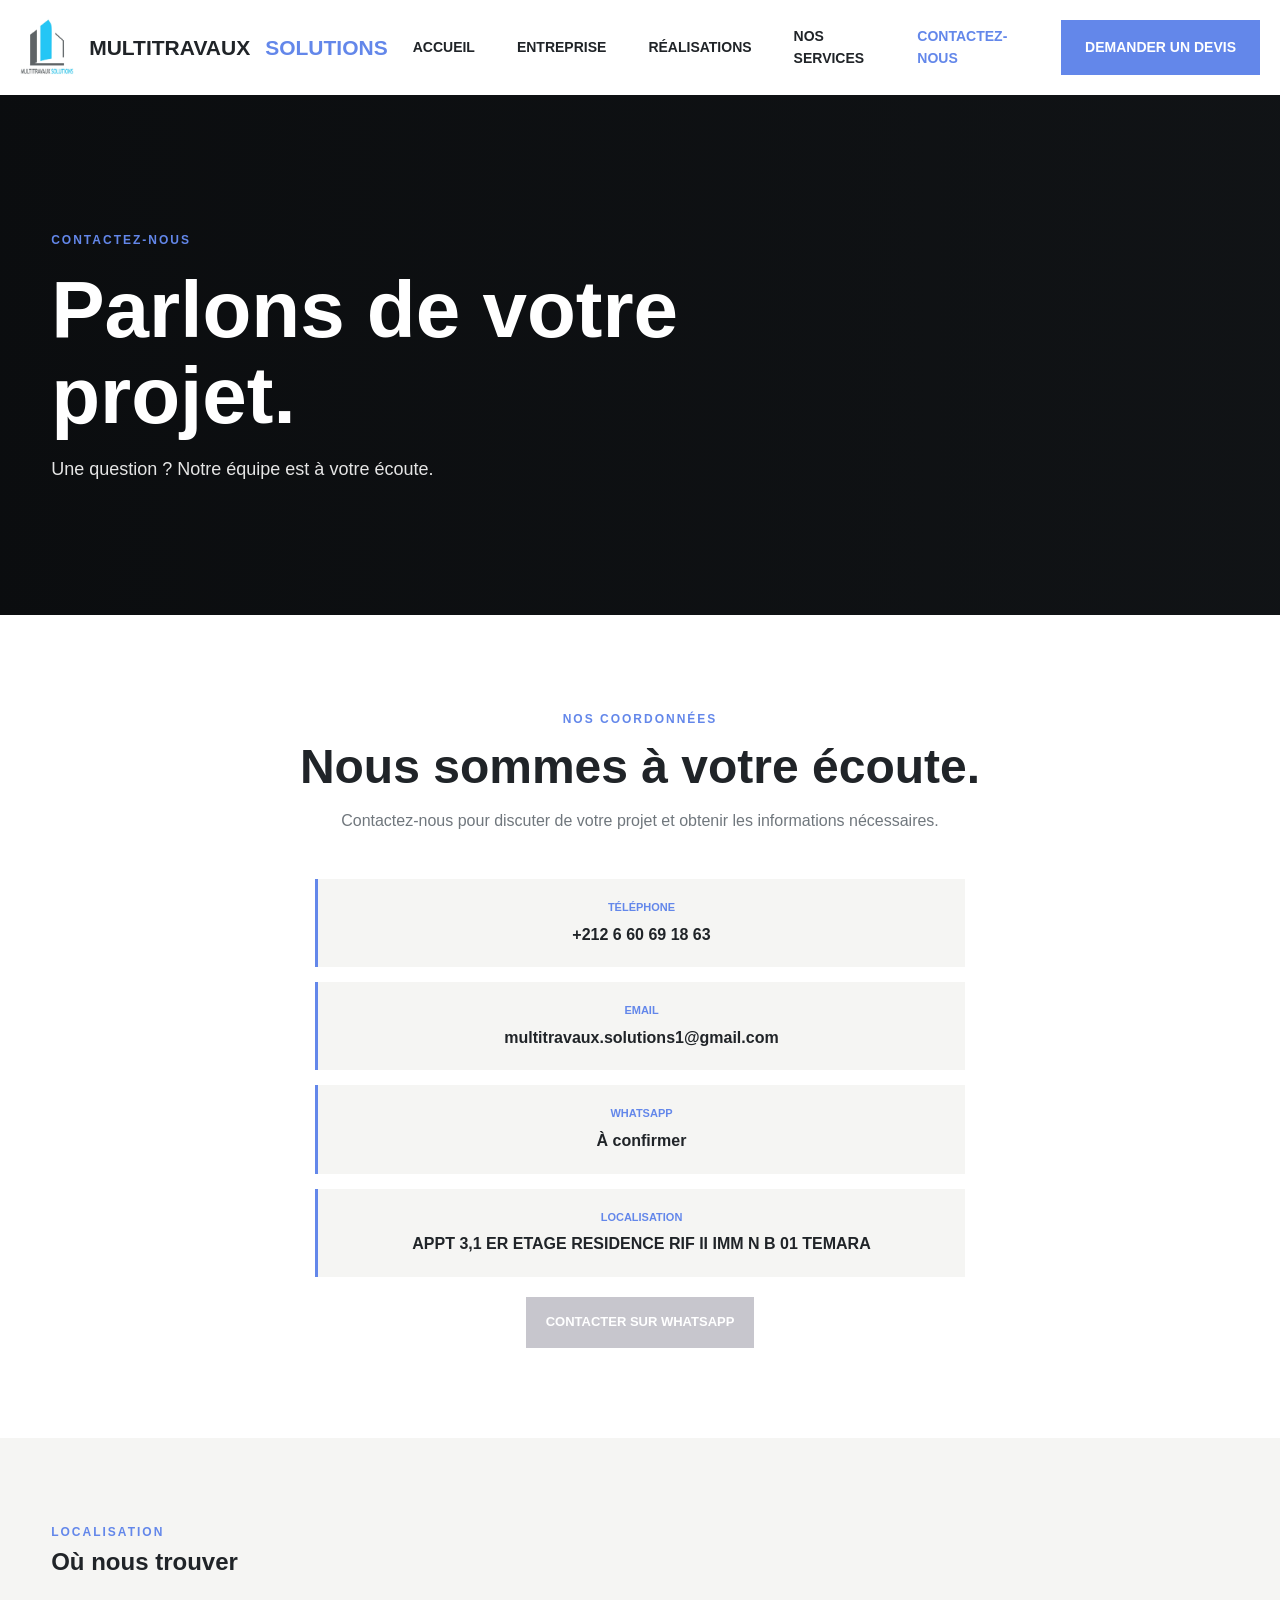
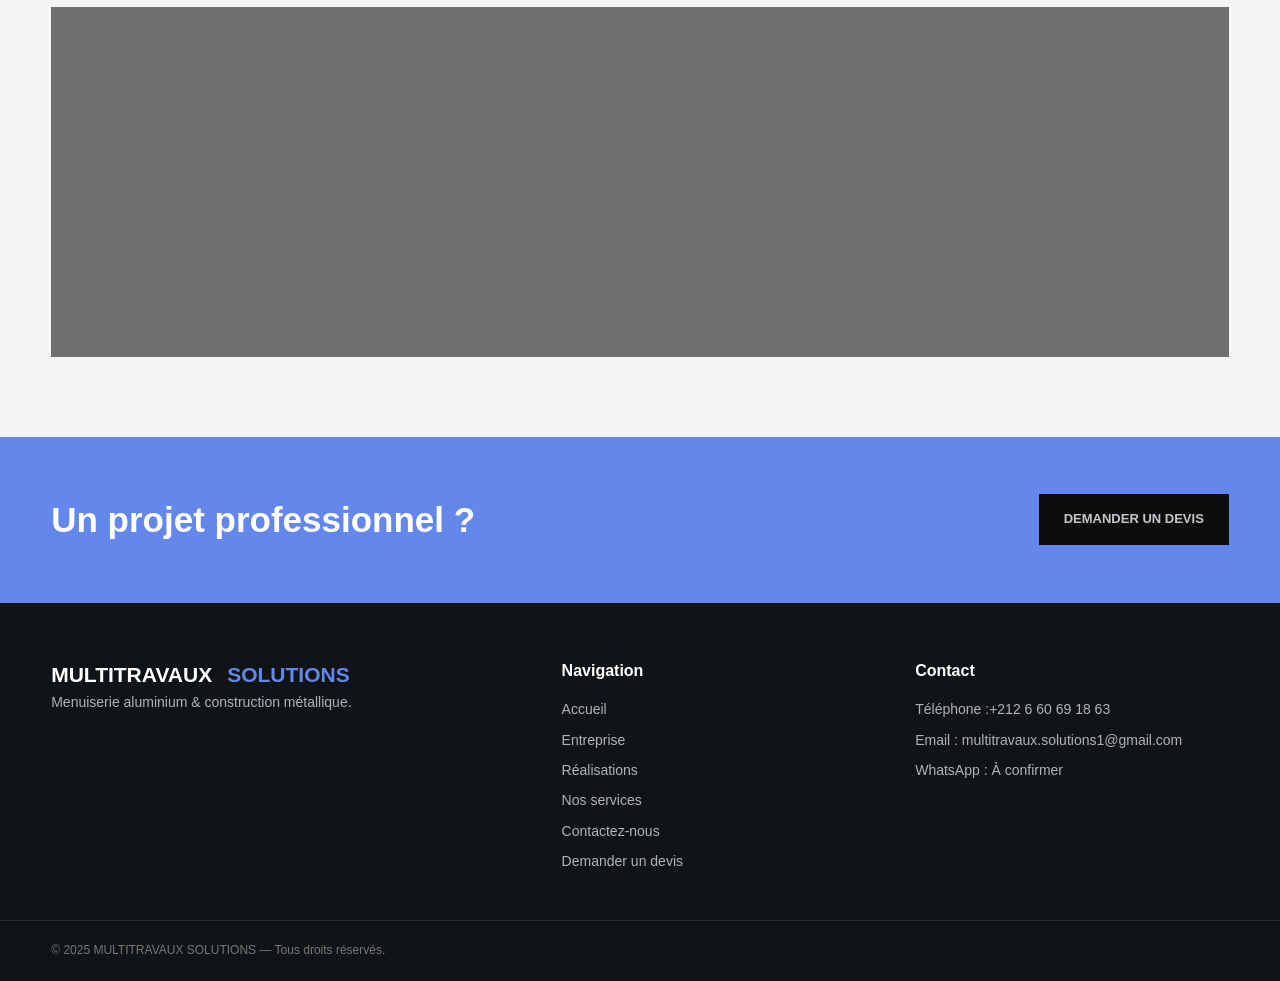
==== commit 9840f02c: "Refactor contact.html for better readability Updated contact.html to fix formatting issues and impro" ====
--- a/contact.html
+++ b/contact.html
@@ -11,7 +11,7 @@
     <title>
         Contact | MULTITRAVAUX SOLUTIONS
     </title>
-    <link rel="icon" type="image/png" href="image/favicon.jpeg">
+    <link rel="icon" type="image/png" href="image/favcon.jpeg">
 
     <link rel="stylesheet" href="style.css">
 
@@ -29,8 +29,8 @@
             MULTITRAVAUX <span>SOLUTIONS</span>
         </a>
 
-        <button class="menu-btn" onclick="toggleMenu()">
-            ☰
+       <button type="button" class="menu-btn" id="menuBtn">
+                ☰
         </button>
 
         <nav id="navLinks">
--- a/style.css
+++ b/style.css
@@ -107,45 +107,71 @@
 
 
 /* ================= HERO ================= */
-
 .home-hero,
 .page-hero,
 .contact-hero {
+    position: relative;
     min-height: 520px;
     display: flex;
     align-items: center;
     color: white;
-    background:
-        linear-gradient(
-            90deg,
-            rgba(10,12,14,.9),
-            rgba(10,12,14,.35)
-        ),
-        url("https://images.unsplash.com/photo-1504917595217-d4dc5ebe6122?auto=format&fit=crop&w=1800&q=85")
-        center/cover;
+    overflow: hidden;
+    background: #14171a;
 }
 
 .page-hero {
-    min-height: 430px;
-}
-
-.contact-hero {
-    background:
-        linear-gradient(
-            90deg,
-            rgba(10,12,14,.9),
-            rgba(10,12,14,.35)
-        ),
-        url("https://images.unsplash.com/photo-1497366754035-f200968a6e72?auto=format&fit=crop&w=1800&q=85")
-        center/cover;
-}
-
+    min-height: 560px;
+}
+
+.hero-slideshow {
+    position: absolute;
+    inset: 0;
+    z-index: 0;
+}
+
+.hero-slide {
+    position: absolute;
+    inset: 0;
+    background-size: cover;
+    background-position: center;
+    opacity: 0;
+    animation: heroFade 13.5s infinite;
+}
+
+.hero-slide:nth-child(1) { animation-delay: 0s; }
+.hero-slide:nth-child(2) { animation-delay: 4.5s; }
+.hero-slide:nth-child(3) { animation-delay: 9s; }
+
+@keyframes heroFade {
+    0%   { opacity: 0; }
+    4%   { opacity: 1; }
+    29%  { opacity: 1; }
+    34%  { opacity: 0; }
+    100% { opacity: 0; }
+}
+
+.home-hero::before,
+.page-hero::before,
+.contact-hero::before {
+    content: "";
+    position: absolute;
+    inset: 0;
+    background: linear-gradient(90deg, rgba(10,12,14,.9), rgba(10,12,14,.35));
+    z-index: 1;
+}
+
+.home-hero > .container,
+.page-hero > .container,
+.contact-hero > .container {
+    position: relative;
+    z-index: 2;
+}
 .home-hero h1,
 .page-hero h1,
 .contact-hero h1 {
-    max-width: 800px;
-    font-size: clamp(45px, 6vw, 72px);
-    line-height: 1.05;
+    max-width: 850px;
+    font-size: clamp(52px, 7vw, 80px);
+    line-height: 1.08;
     margin: 15px 0;
 }
 
@@ -190,7 +216,7 @@
 }
 
 .btn-white {
-    background: white;
+    background: rgb(13, 13, 13);
     color: var(--dark);
 }
 
@@ -202,7 +228,7 @@
 
 .btn-outline {
     background: transparent;
-    border: 1px solid white;
+    border: 1px solid #7693e2;
 }
 
 .center-btn {
@@ -378,7 +404,7 @@
 
 .value-big {
     padding: 35px;
-    background: white;
+    background: rgb(229, 223, 223);
     border-left: 4px solid var(--orange);
 }
 
@@ -393,11 +419,11 @@
 
 .dark-section {
     background: var(--dark);
-    color: white;
+    color: rgb(26, 23, 23);
 }
 
 .dark-section p {
-    color: #bfc4c7;
+    color: #090b0c;
 }
 
 .process-grid {
@@ -456,7 +482,17 @@
     display: block;
     margin-top: 5px;
 }
-
+.section-head.centered {
+    margin-left: auto;
+    margin-right: auto;
+    text-align: center;
+}
+
+.contact-details.centered {
+    margin-left: auto;
+    margin-right: auto;
+    text-align: center;
+}
 .whatsapp-btn {
     display: inline-block;
     margin-top: 20px;
@@ -631,7 +667,7 @@
     .home-hero h1,
     .page-hero h1,
     .contact-hero h1 {
-        font-size: 48px;
+        font-size: 52px;
     }
 
     .section {
@@ -680,4 +716,4 @@
         padding: 25px;
     }
 
-}+}
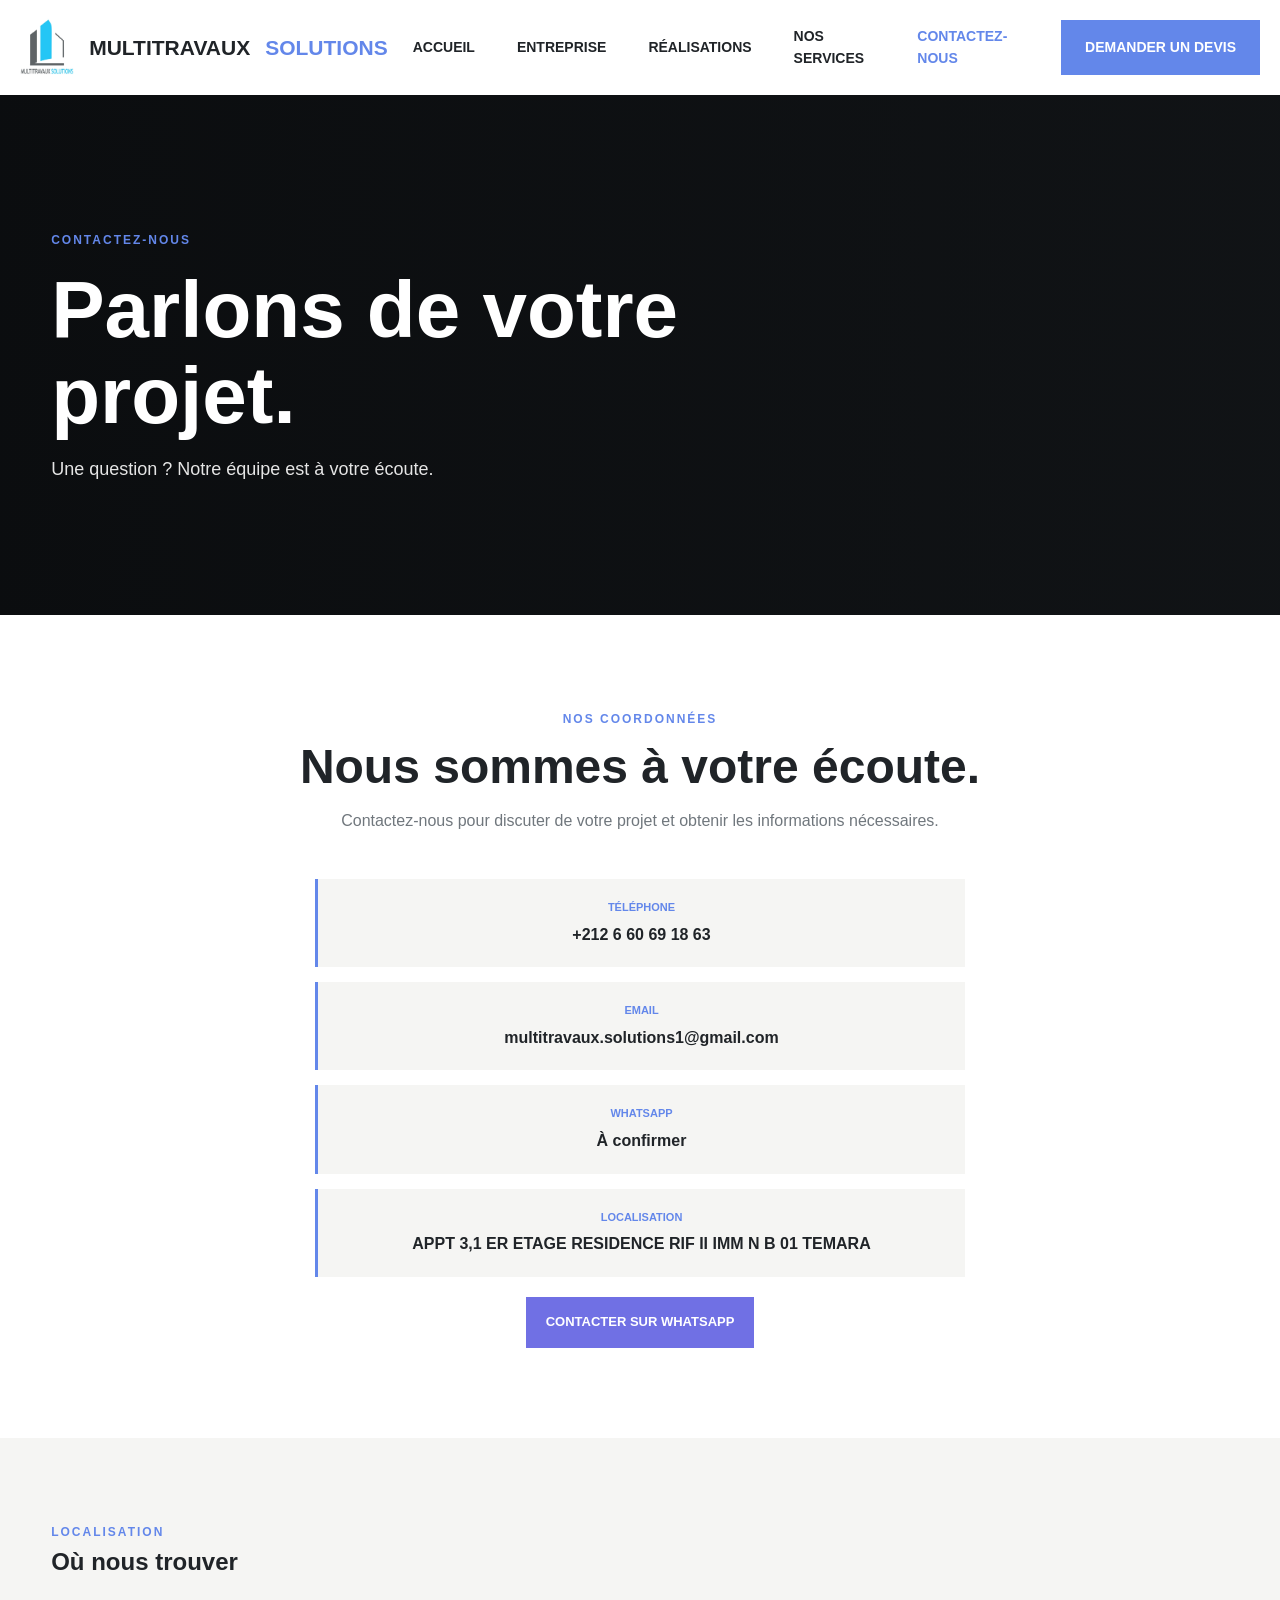
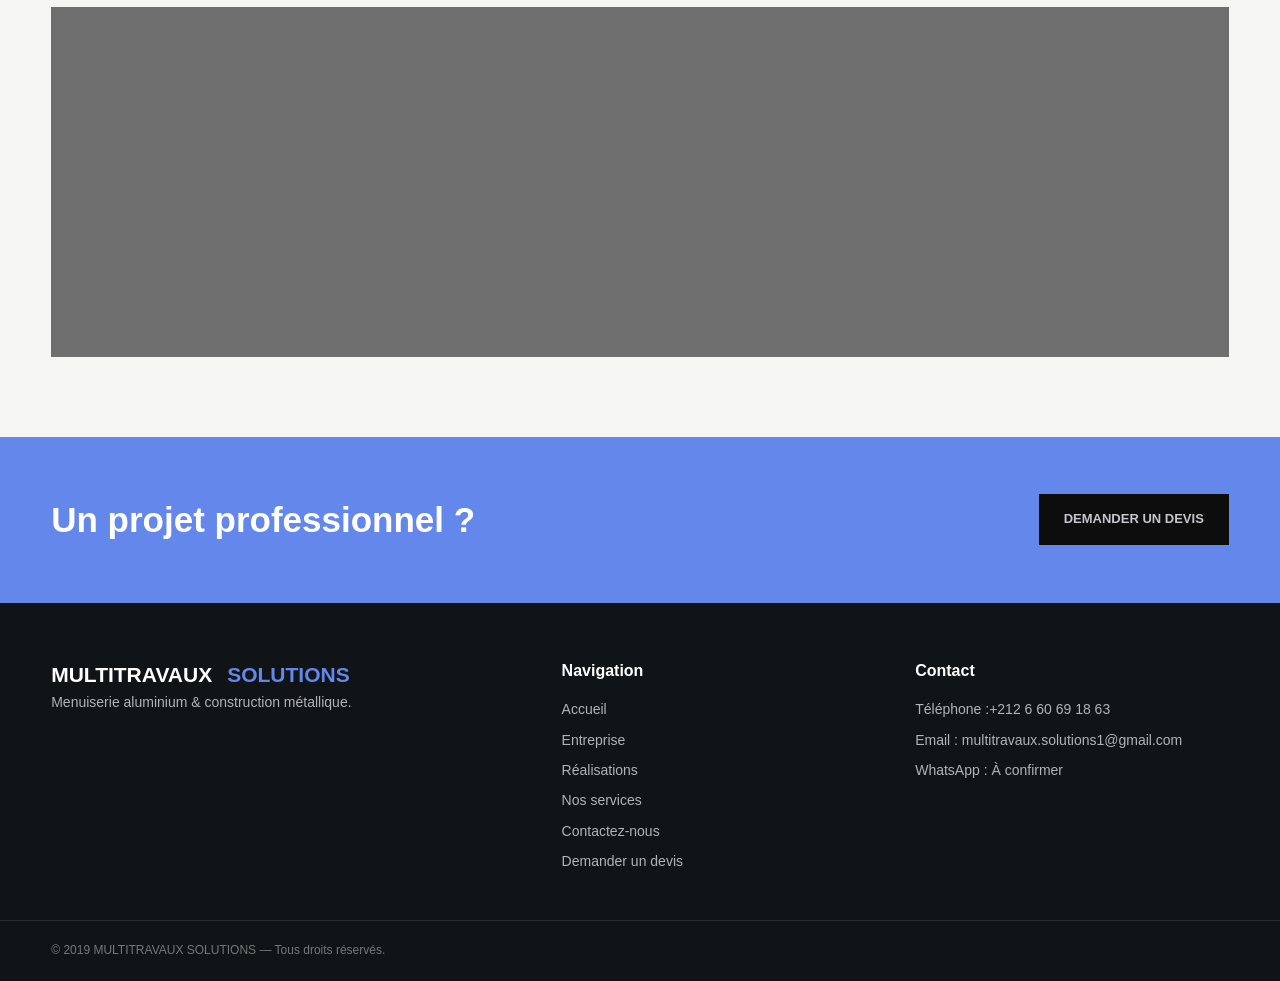
==== commit 32284e55: "Fix formatting and update contact details in HTML" ====
--- a/contact.html
+++ b/contact.html
@@ -165,7 +165,7 @@
 
         <a href="https://wa.me/+212 618-791829"
             class="whatsapp-btn"
-            style="display: table;margin: 20px auto 0;"
+            style="display: table;margin: 20px auto 0; background-color: rgb(112, 112, 228);"
             target="_blank">
 
                 CONTACTER SUR WHATSAPP
@@ -281,7 +281,7 @@
     <div class="footer-bottom">
 
         <div class="container">
-            ©️ 2025 MULTITRAVAUX SOLUTIONS —
+            ©️ 2019 MULTITRAVAUX SOLUTIONS —
             Tous droits réservés.
         </div>
 
--- a/style.css
+++ b/style.css
@@ -378,7 +378,7 @@
     display: grid;
     grid-template-columns: 1fr 1fr;
     gap: 60px;
-    align-items: center;
+    align-items: right;
 }
 
 .service-row.reverse img {
@@ -634,7 +634,7 @@
 
 /* ================= MOBILE ================= */
 
-@media(max-width:800px) {
+@media(max-width:768px) {
 
     .menu-btn {
         display: block;
@@ -652,10 +652,11 @@
         align-items: flex-start;
         gap: 20px;
         border-bottom: 1px solid var(--border);
+        z-index: 999;
     }
 
     nav.show {
-        display: flex;
+        display: flex !important;
     }
 
     .home-hero,
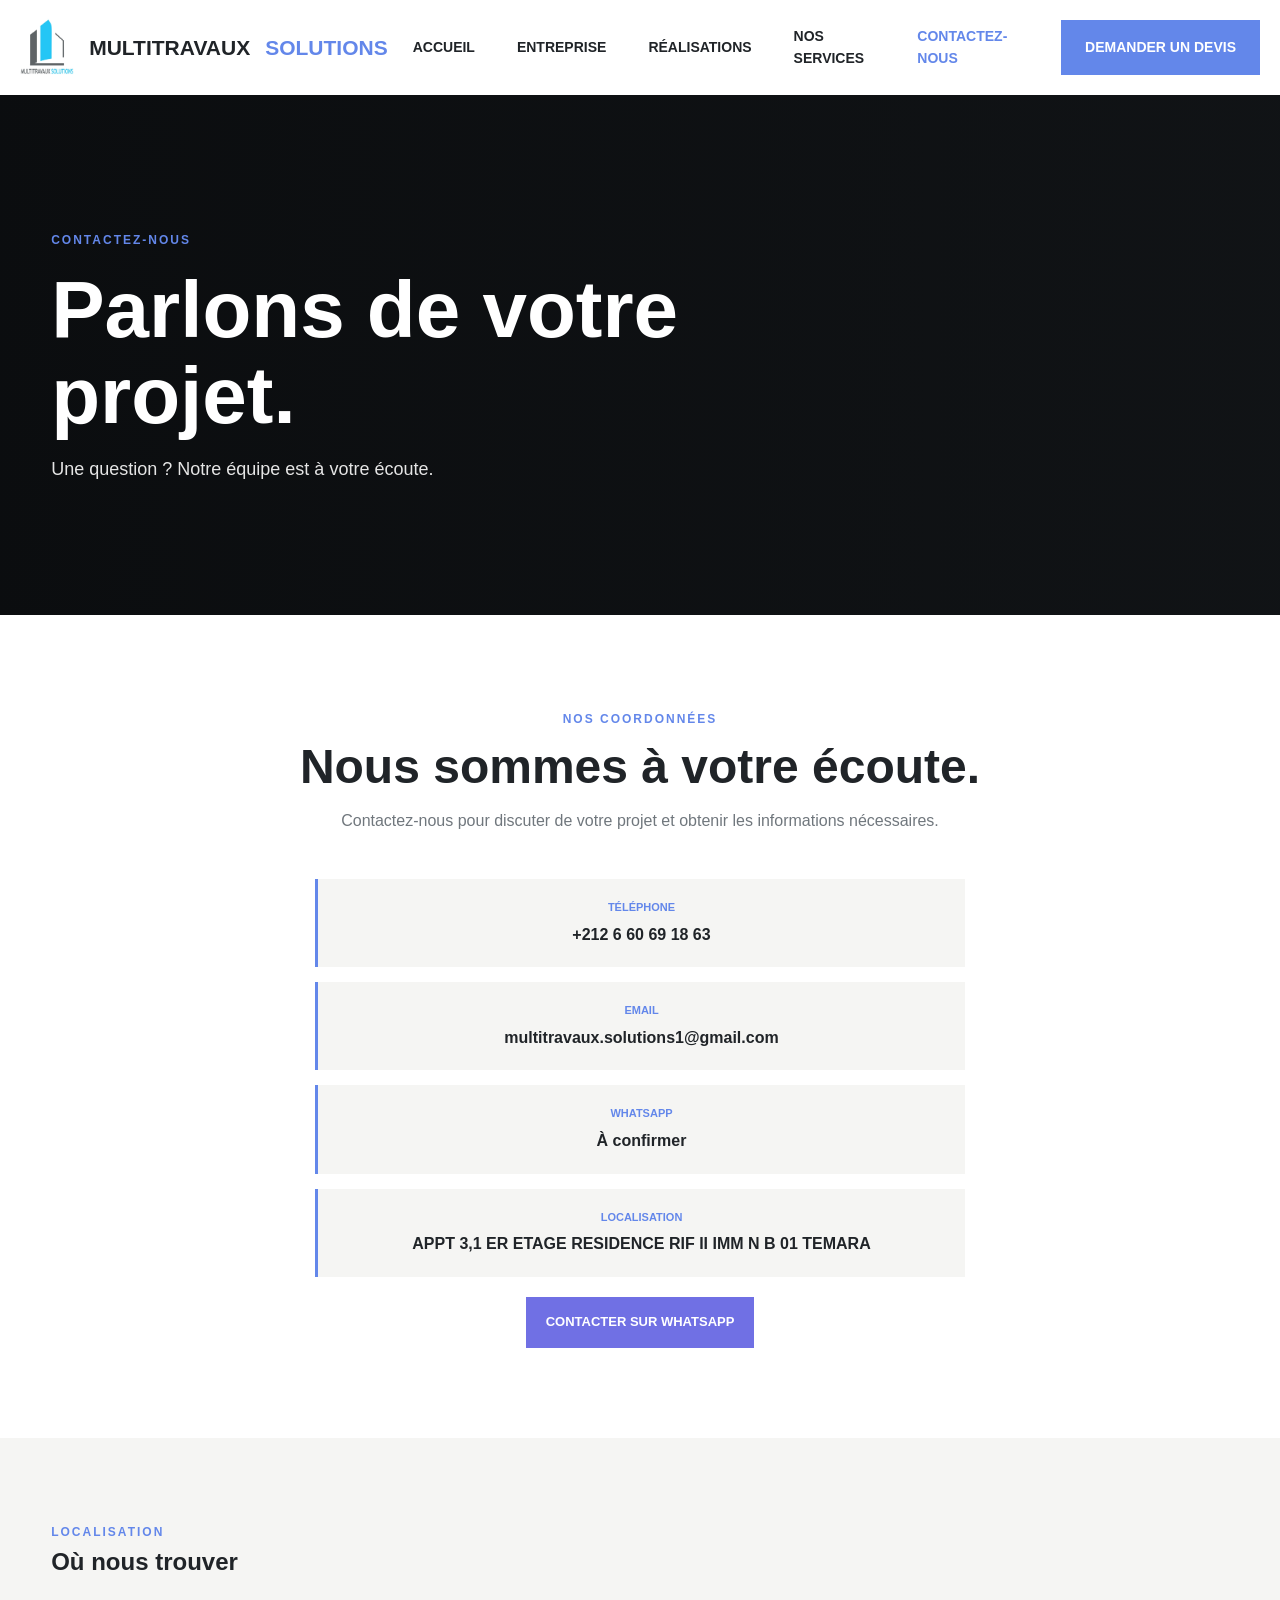
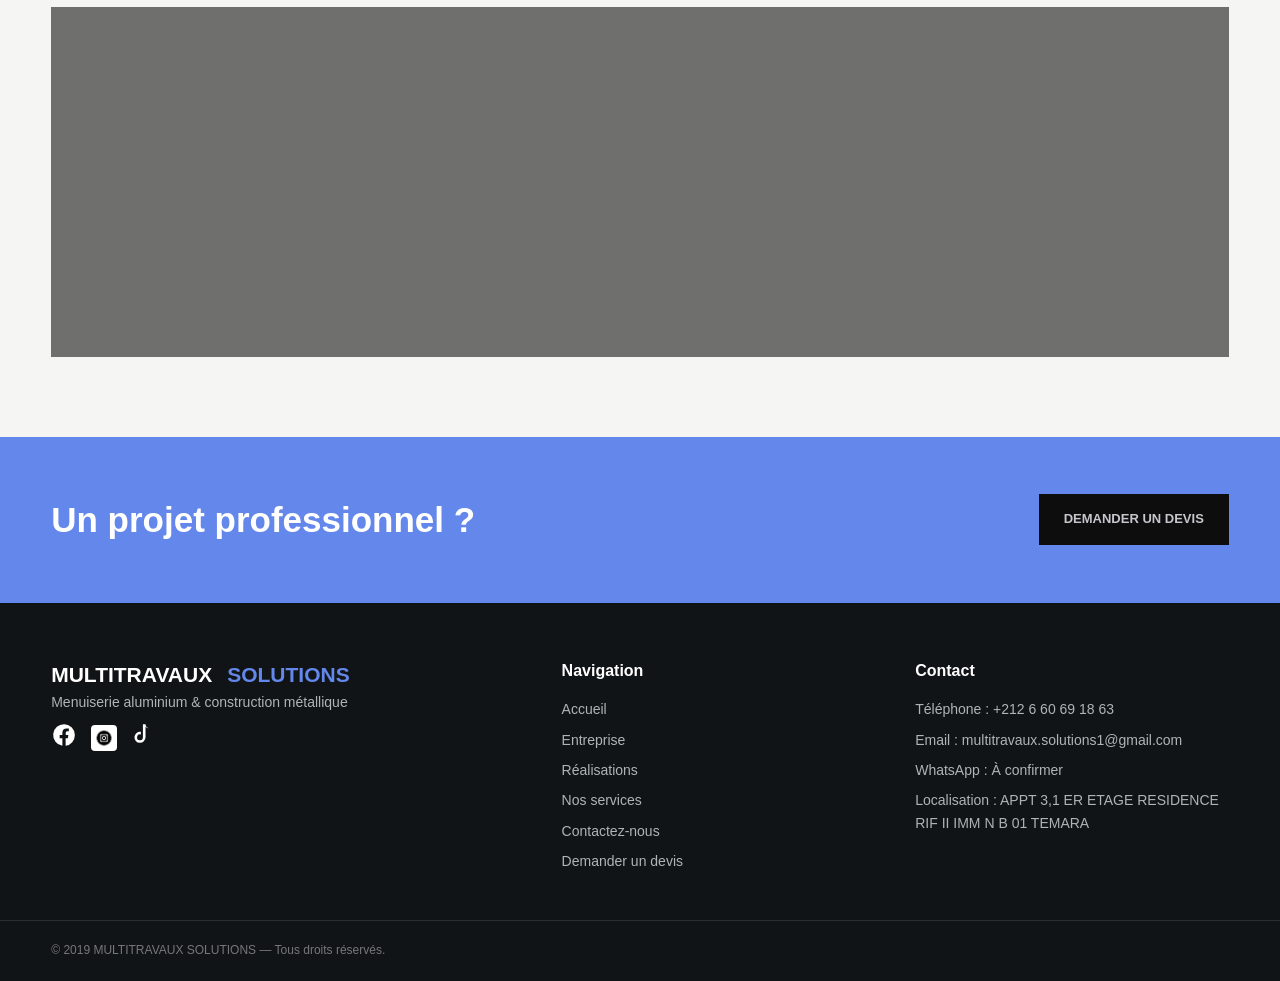
==== commit b4ca36c3: "Add files via upload" ====
--- a/contact.html
+++ b/contact.html
@@ -191,7 +191,7 @@
 
         <div class="map">
             <iframe
-                src="https://www.google.com/maps?q=33.921257,-6.899872&output=embed"
+                src="https://www.google.com/maps?q=33.9032194,-6.9281482&z=17&output=embed"
                 width="100%"
                 height="400"
                 style="border:0;"
@@ -225,57 +225,57 @@
 
 <footer>
 
-    <div class="container footer-grid">
-
-        <div>
-
-            <div class="logo">
-                MULTITRAVAUX <span>SOLUTIONS</span>
-            </div>
-
-            <p>
-                Menuiserie aluminium & construction métallique.
-            </p>
-
-        </div>
-
-
-        <div>
-
-            <h4>
-                Navigation
-            </h4>
-
-            <a href="index.html">Accueil</a>
-            <a href="entreprise.html">Entreprise</a>
-            <a href="realisations.html">Réalisations</a>
-            <a href="services.html">Nos services</a>
-            <a href="contact.html">Contactez-nous</a>
-            <a href="devis.html">Demander un devis</a>
-        </div>
-
-
-        <div>
-
-            <h4>
-                Contact
-            </h4>
-
-            <p>
-                Téléphone :+212 6 60 69 18 63
-            </p>
-
-            <p>
-                Email : multitravaux.solutions1@gmail.com
-            </p>
-
-            <p>
-                WhatsApp : À confirmer
-            </p>
-
-        </div>
-
-    </div>
+   <div class="container footer-grid">
+
+    <div>
+        <div class="logo">
+            MULTITRAVAUX <span>SOLUTIONS</span>
+        </div>
+
+        <p>
+            Menuiserie aluminium & construction métallique
+        </p>
+
+        <div class="social-icons">
+
+            <a href="https://www.facebook.com/profile.php?id=61594399587246" target="_blank" aria-label="Facebook">
+                <svg viewBox="0 0 24 24" fill="currentColor"><path d="M22 12a10 10 0 1 0-11.5 9.9v-7H8v-2.9h2.5V9.8c0-2.5 1.5-3.9 3.8-3.9 1.1 0 2.2.2 2.2.2v2.5h-1.3c-1.2 0-1.6.8-1.6 1.6v1.9H16l-.4 2.9h-2.1v7A10 10 0 0 0 22 12z"/></svg>
+            </a>
+
+            <a href="https://www.instagram.com/multitravaux_solutions?stkn=MWc4MmhzemRzMDIydA%3D%3D&utm_source=qr" target="_blank" aria-label="Instagram">
+                <img src="image/image18.jfif" alt="Instagram">
+            </a>
+
+            <a href="https://www.tiktok.com/@multitravaux.solu?_r=1&_t=ZS-99gOV0X1Gjc" target="_blank" aria-label="TikTok">
+                <svg viewBox="0 0 24 24" fill="currentColor"><path d="M16.6 5.8a4.4 4.4 0 0 1-3.2-1.4v9.7a5.1 5.1 0 1 1-4.3-5v2.4a2.7 2.7 0 1 0 1.9 2.6V2h2.4a4.4 4.4 0 0 0 3.2 3.8v2z"/></svg>
+            </a>
+
+        </div>
+    </div>
+
+    <div>
+        <h4>
+            Navigation
+        </h4>
+        <a href="index.html">Accueil</a>
+        <a href="entreprise.html">Entreprise</a>
+        <a href="realisations.html">Réalisations</a>
+        <a href="services.html">Nos services</a>
+        <a href="contact.html">Contactez-nous</a>
+        <a href="devis.html">Demander un devis</a>
+    </div>
+
+    <div>
+        <h4>Contact</h4>
+        <p>Téléphone : +212 6 60 69 18 63</p>
+        <p>Email : multitravaux.solutions1@gmail.com</p>
+        <p>WhatsApp : À confirmer</p>
+        <p>Localisation : APPT 3,1 ER ETAGE RESIDENCE RIF II IMM N B 01 TEMARA</p>
+    </div>
+
+</div>
+
+
 
 
     <div class="footer-bottom">
@@ -293,4 +293,4 @@
 <script src="script.js"></script>
 
 </body>
-</html>
+</html>
--- a/style.css
+++ b/style.css
@@ -630,15 +630,55 @@
     color: #777;
     font-size: 12px;
 }
+.social-icons {
+    display: flex;
+    align-items: center;
+    gap: 14px;
+}
+
+.social-icons img {
+    width: 26px;
+    height: 26px;
+    object-fit: contain;
+    border-radius: 4px;
+}
+
+.social-icons svg {
+    width: 26px;
+    height: 26px;
+    color: #ffffff;
+}
+
+.social-icons a:hover svg,
+.social-icons a:hover img {
+    opacity: 0.75;
+}
 
 
 /* ================= MOBILE ================= */
 
-@media(max-width:768px) {
+@media(max-width:580px) {
 
     .menu-btn {
         display: block;
     }
+.logo {
+    font-size: 15px;
+    gap: 8px;
+}
+
+.logo img {
+    height: 40px;
+}
+
+.navbar > a[href="devis.html"],
+.navbar .cta-btn {
+    display: none;
+}
+
+.navbar {
+    gap: 10px;
+}
 
     nav {
         display: none;
@@ -654,6 +694,9 @@
         border-bottom: 1px solid var(--border);
         z-index: 999;
     }
+    #navLinks .quote-btn {
+    display: none;
+}
 
     nav.show {
         display: flex !important;
@@ -664,7 +707,7 @@
     .contact-hero {
         min-height: 500px;
     }
-
+    f
     .home-hero h1,
     .page-hero h1,
     .contact-hero h1 {
@@ -717,4 +760,4 @@
         padding: 25px;
     }
 
-}
+}
